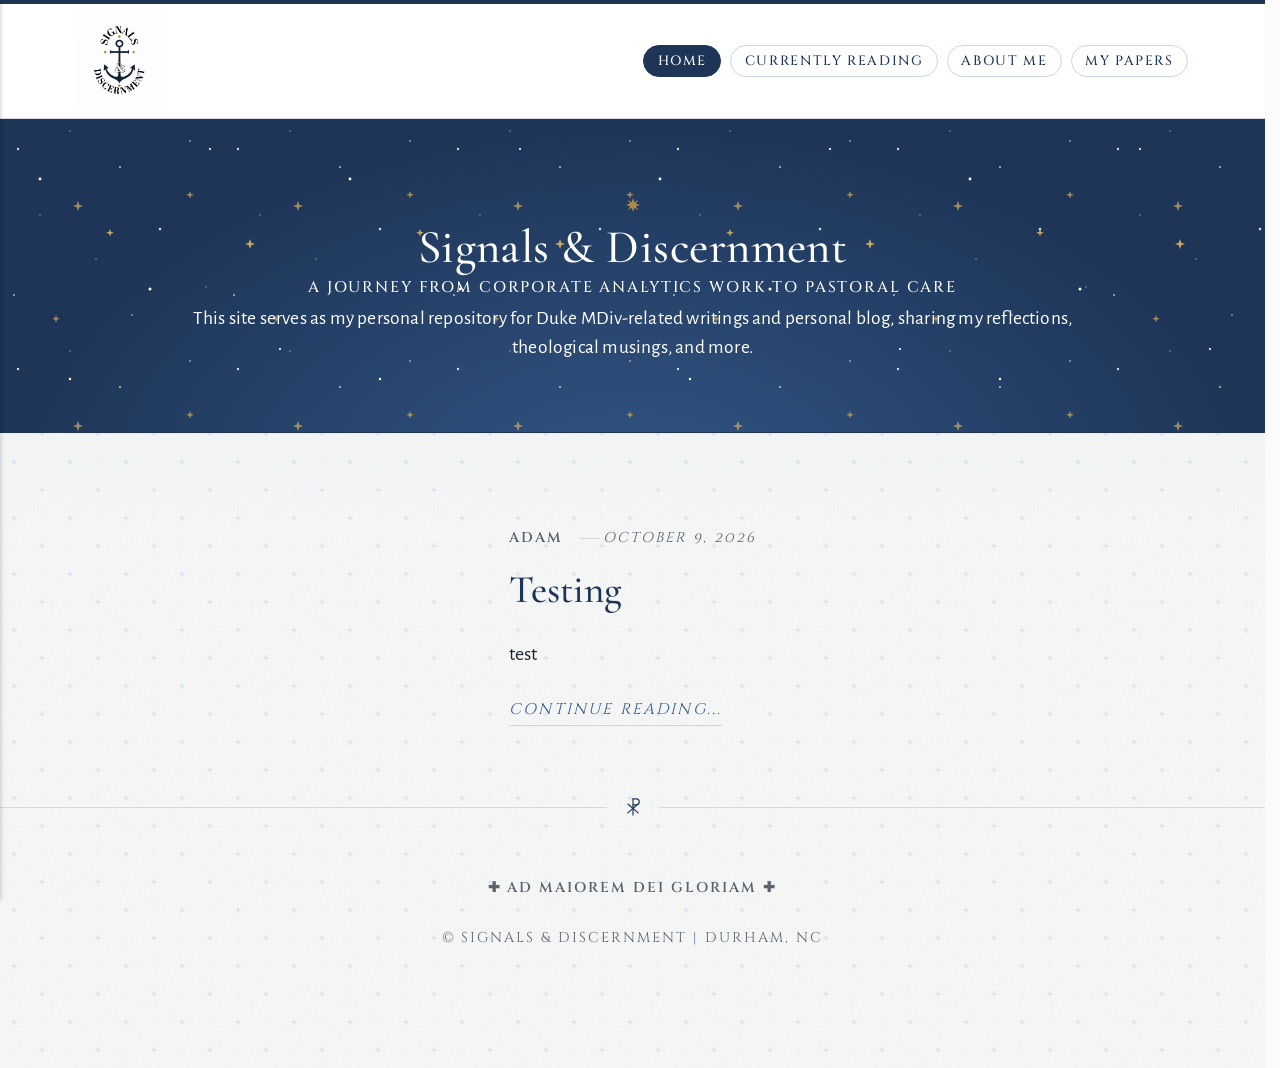
==== index.html @ c74ad2e0 "Updated from Publii" ====
<!DOCTYPE html><html lang="en-gb"><head><meta charset="utf-8"><meta http-equiv="X-UA-Compatible" content="IE=edge"><meta name="viewport" content="width=device-width,initial-scale=1"><title>Signals &amp; Discernment</title><meta name="generator" content="Publii Open-Source CMS for Static Site"><link rel="canonical" href="https://signalsanddiscernment.github.io/site/"><link rel="alternate" type="application/atom+xml" href="https://signalsanddiscernment.github.io/site/feed.xml" title="Signals &amp; Discernment - RSS"><link rel="alternate" type="application/json" href="https://signalsanddiscernment.github.io/site/feed.json" title="Signals &amp; Discernment - JSON"><meta property="og:title" content="Signals &amp; Discernment"><meta property="og:image" content="https://signalsanddiscernment.github.io/site/media/website/Untitled-October-11-2026-at-12.21.15.png"><meta property="og:image:width" content="1254"><meta property="og:image:height" content="1254"><meta property="og:site_name" content="Signals &amp; Discernment"><meta property="og:description" content=""><meta property="og:url" content="https://signalsanddiscernment.github.io/site/"><meta property="og:type" content="website"><link rel="stylesheet" href="https://signalsanddiscernment.github.io/site/assets/css/style.css?v&#x3D;7bb627b42807cf38ad32930662386c1f"><script type="application/ld+json">{"@context":"http://schema.org","@type":"Organization","name":"Signals & Discernment","logo":"https://signalsanddiscernment.github.io/site/media/website/Untitled-October-11-2026-at-12.21.15.png","url":"https://signalsanddiscernment.github.io/site/","sameAs":["https://www.linkedin.com/in/adbowers/"]}</script><noscript><style>img[loading] {
                    opacity: 1;
                }</style></noscript><link rel="preconnect" href="https://fonts.googleapis.com"><link rel="preconnect" href="https://fonts.gstatic.com" crossorigin><link href="https://fonts.googleapis.com/css2?family=Cinzel:wght@400;500&family=Cormorant+Garamond:wght@500;600&family=EB+Garamond:ital,wght@0,400;1,400&family=Alegreya+Sans:ital,wght@0,400;0,500;0,700;1,400&display=block" rel="stylesheet"></head><body class="home-template"><header class="top js-header"><a class="logo" href="https://signalsanddiscernment.github.io/site/"><img src="https://signalsanddiscernment.github.io/site/media/website/Untitled-October-11-2026-at-12.21.15.png" alt="Signals &amp; Discernment" width="1254" height="1254"></a><nav class="navbar js-navbar" aria-label="Main"><button class="navbar__toggle js-toggle" aria-label="Menu" aria-haspopup="true" aria-expanded="false"><span class="navbar__toggle-box"><span class="navbar__toggle-inner">Menu</span></span></button><ul class="navbar__menu"><li class="active"><a href="https://signalsanddiscernment.github.io/site/" target="_self">Home</a></li><li><a href="https://signalsanddiscernment.github.io/site/my-current-semester-reading-list/" target="_self">Currently Reading</a></li><li><a href="https://signalsanddiscernment.github.io/site/about-me/" target="_self">About Me</a></li><li><a href="https://signalsanddiscernment.github.io/site/my-writings/" target="_self">My Papers</a></li></ul></nav></header><main><div class="hero hero--noimage"><header class="hero__content"><div class="wrapper"><h1>Signals &amp; Discernment</h1><h3><span style="color: rgb(52, 73, 94);">A journey from corporate analytics work to pastoral care</span></h3><p>This site serves as my personal repository for Duke MDiv-related writings and personal blog, sharing my reflections, theological musings, and more.</p><p> </p></div></header></div><div class="wrapper feed"><article class="feed__item feed__item--centered"><div class="feed__content"><header><div class="feed__meta"><a href="https://signalsanddiscernment.github.io/site/authors/adam/" class="feed__author">Adam</a> <time datetime="2026-10-09T11:41" class="feed__date">October 9, 2026</time></div><h2 class="feed__title"><a href="https://signalsanddiscernment.github.io/site/testing/">Testing</a></h2></header><p>test</p><a href="https://signalsanddiscernment.github.io/site/testing/" class="readmore feed__readmore">Continue reading...</a></div></article></div></main><footer class="footer"><div class="wrapper"><div class="footer__copyright"><p><strong>✚ Ad maiorem Dei gloriam ✚</strong></p><p>© Signals &amp; Discernment | Durham, NC</p></div><div class="footer__social"><a href="https://www.linkedin.com/in/adbowers/" aria-label="LinkedIn"><svg><use xlink:href="https://signalsanddiscernment.github.io/site/assets/svg/svg-map.svg#linkedin"/></svg></a></div><button id="backToTop" class="footer__bttop" aria-label="Back to top" title="Back to top"><svg width="20" height="20"><use xlink:href="https://signalsanddiscernment.github.io/site/assets/svg/svg-map.svg#toparrow"/></svg></button></div></footer><script defer="defer" src="https://signalsanddiscernment.github.io/site/assets/js/scripts.min.js?v&#x3D;548663b90e1600fd2c2dd54433d04b71"></script><script>window.publiiThemeMenuConfig={mobileMenuMode:'sidebar',animationSpeed:300,submenuWidth: 'auto',doubleClickTime:500,mobileMenuExpandableSubmenus:true,relatedContainerForOverlayMenuSelector:'.top'};</script><script>var images = document.querySelectorAll('img[loading]');
        for (var i = 0; i < images.length; i++) {
            if (images[i].complete) {
                images[i].classList.add('is-loaded');
            } else {
                images[i].addEventListener('load', function () {
                    this.classList.add('is-loaded');
                }, false);
            }
        }</script></body></html>
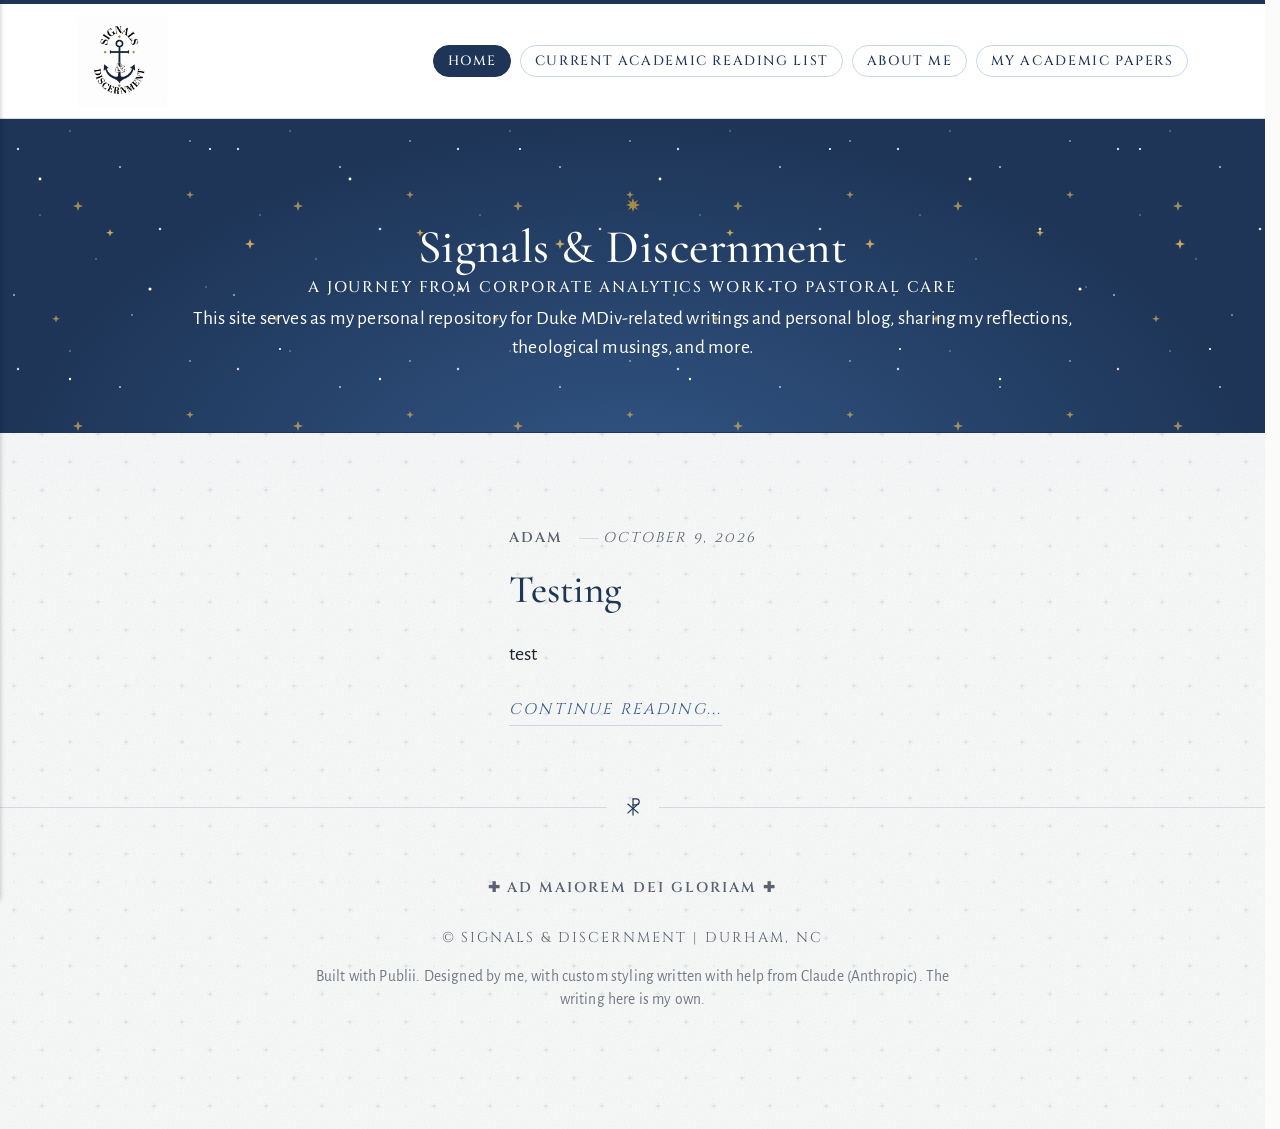
==== commit bcdf0481: "Updated from Publii" ====
--- a/index.html
+++ b/index.html
@@ -1,6 +1,6 @@
-<!DOCTYPE html><html lang="en-gb"><head><meta charset="utf-8"><meta http-equiv="X-UA-Compatible" content="IE=edge"><meta name="viewport" content="width=device-width,initial-scale=1"><title>Signals &amp; Discernment</title><meta name="generator" content="Publii Open-Source CMS for Static Site"><link rel="canonical" href="https://signalsanddiscernment.github.io/site/"><link rel="alternate" type="application/atom+xml" href="https://signalsanddiscernment.github.io/site/feed.xml" title="Signals &amp; Discernment - RSS"><link rel="alternate" type="application/json" href="https://signalsanddiscernment.github.io/site/feed.json" title="Signals &amp; Discernment - JSON"><meta property="og:title" content="Signals &amp; Discernment"><meta property="og:image" content="https://signalsanddiscernment.github.io/site/media/website/Untitled-October-11-2026-at-12.21.15.png"><meta property="og:image:width" content="1254"><meta property="og:image:height" content="1254"><meta property="og:site_name" content="Signals &amp; Discernment"><meta property="og:description" content=""><meta property="og:url" content="https://signalsanddiscernment.github.io/site/"><meta property="og:type" content="website"><link rel="stylesheet" href="https://signalsanddiscernment.github.io/site/assets/css/style.css?v&#x3D;7bb627b42807cf38ad32930662386c1f"><script type="application/ld+json">{"@context":"http://schema.org","@type":"Organization","name":"Signals & Discernment","logo":"https://signalsanddiscernment.github.io/site/media/website/Untitled-October-11-2026-at-12.21.15.png","url":"https://signalsanddiscernment.github.io/site/","sameAs":["https://www.linkedin.com/in/adbowers/"]}</script><noscript><style>img[loading] {
+<!DOCTYPE html><html lang="en-gb"><head><meta charset="utf-8"><meta http-equiv="X-UA-Compatible" content="IE=edge"><meta name="viewport" content="width=device-width,initial-scale=1"><title>Signals &amp; Discernment</title><meta name="generator" content="Publii Open-Source CMS for Static Site"><link rel="canonical" href="https://signalsanddiscernment.github.io/site/"><link rel="alternate" type="application/atom+xml" href="https://signalsanddiscernment.github.io/site/feed.xml" title="Signals &amp; Discernment - RSS"><link rel="alternate" type="application/json" href="https://signalsanddiscernment.github.io/site/feed.json" title="Signals &amp; Discernment - JSON"><meta property="og:title" content="Signals &amp; Discernment"><meta property="og:image" content="https://signalsanddiscernment.github.io/site/media/website/Untitled-October-11-2026-at-12.21.15.png"><meta property="og:image:width" content="1254"><meta property="og:image:height" content="1254"><meta property="og:site_name" content="Signals &amp; Discernment"><meta property="og:description" content=""><meta property="og:url" content="https://signalsanddiscernment.github.io/site/"><meta property="og:type" content="website"><link rel="stylesheet" href="https://signalsanddiscernment.github.io/site/assets/css/style.css?v&#x3D;f12a6a197fb78abfbe670954dcc46ff3"><script type="application/ld+json">{"@context":"http://schema.org","@type":"Organization","name":"Signals & Discernment","logo":"https://signalsanddiscernment.github.io/site/media/website/Untitled-October-11-2026-at-12.21.15.png","url":"https://signalsanddiscernment.github.io/site/","sameAs":["https://www.linkedin.com/in/adbowers/"]}</script><noscript><style>img[loading] {
                     opacity: 1;
-                }</style></noscript><link rel="preconnect" href="https://fonts.googleapis.com"><link rel="preconnect" href="https://fonts.gstatic.com" crossorigin><link href="https://fonts.googleapis.com/css2?family=Cinzel:wght@400;500&family=Cormorant+Garamond:wght@500;600&family=EB+Garamond:ital,wght@0,400;1,400&family=Alegreya+Sans:ital,wght@0,400;0,500;0,700;1,400&display=block" rel="stylesheet"></head><body class="home-template"><header class="top js-header"><a class="logo" href="https://signalsanddiscernment.github.io/site/"><img src="https://signalsanddiscernment.github.io/site/media/website/Untitled-October-11-2026-at-12.21.15.png" alt="Signals &amp; Discernment" width="1254" height="1254"></a><nav class="navbar js-navbar" aria-label="Main"><button class="navbar__toggle js-toggle" aria-label="Menu" aria-haspopup="true" aria-expanded="false"><span class="navbar__toggle-box"><span class="navbar__toggle-inner">Menu</span></span></button><ul class="navbar__menu"><li class="active"><a href="https://signalsanddiscernment.github.io/site/" target="_self">Home</a></li><li><a href="https://signalsanddiscernment.github.io/site/my-current-semester-reading-list/" target="_self">Currently Reading</a></li><li><a href="https://signalsanddiscernment.github.io/site/about-me/" target="_self">About Me</a></li><li><a href="https://signalsanddiscernment.github.io/site/my-writings/" target="_self">My Papers</a></li></ul></nav></header><main><div class="hero hero--noimage"><header class="hero__content"><div class="wrapper"><h1>Signals &amp; Discernment</h1><h3><span style="color: rgb(52, 73, 94);">A journey from corporate analytics work to pastoral care</span></h3><p>This site serves as my personal repository for Duke MDiv-related writings and personal blog, sharing my reflections, theological musings, and more.</p><p> </p></div></header></div><div class="wrapper feed"><article class="feed__item feed__item--centered"><div class="feed__content"><header><div class="feed__meta"><a href="https://signalsanddiscernment.github.io/site/authors/adam/" class="feed__author">Adam</a> <time datetime="2026-10-09T11:41" class="feed__date">October 9, 2026</time></div><h2 class="feed__title"><a href="https://signalsanddiscernment.github.io/site/testing/">Testing</a></h2></header><p>test</p><a href="https://signalsanddiscernment.github.io/site/testing/" class="readmore feed__readmore">Continue reading...</a></div></article></div></main><footer class="footer"><div class="wrapper"><div class="footer__copyright"><p><strong>✚ Ad maiorem Dei gloriam ✚</strong></p><p>© Signals &amp; Discernment | Durham, NC</p></div><div class="footer__social"><a href="https://www.linkedin.com/in/adbowers/" aria-label="LinkedIn"><svg><use xlink:href="https://signalsanddiscernment.github.io/site/assets/svg/svg-map.svg#linkedin"/></svg></a></div><button id="backToTop" class="footer__bttop" aria-label="Back to top" title="Back to top"><svg width="20" height="20"><use xlink:href="https://signalsanddiscernment.github.io/site/assets/svg/svg-map.svg#toparrow"/></svg></button></div></footer><script defer="defer" src="https://signalsanddiscernment.github.io/site/assets/js/scripts.min.js?v&#x3D;548663b90e1600fd2c2dd54433d04b71"></script><script>window.publiiThemeMenuConfig={mobileMenuMode:'sidebar',animationSpeed:300,submenuWidth: 'auto',doubleClickTime:500,mobileMenuExpandableSubmenus:true,relatedContainerForOverlayMenuSelector:'.top'};</script><script>var images = document.querySelectorAll('img[loading]');
+                }</style></noscript><link rel="preconnect" href="https://fonts.googleapis.com"><link rel="preconnect" href="https://fonts.gstatic.com" crossorigin><link href="https://fonts.googleapis.com/css2?family=Cinzel:wght@400;500&family=Cormorant+Garamond:wght@500;600&family=EB+Garamond:ital,wght@0,400;1,400&family=Alegreya+Sans:ital,wght@0,400;0,500;0,700;1,400&display=block" rel="stylesheet"></head><body class="home-template"><header class="top js-header"><a class="logo" href="https://signalsanddiscernment.github.io/site/"><img src="https://signalsanddiscernment.github.io/site/media/website/Untitled-October-11-2026-at-12.21.15.png" alt="Signals &amp; Discernment" width="1254" height="1254"></a><nav class="navbar js-navbar" aria-label="Main"><button class="navbar__toggle js-toggle" aria-label="Menu" aria-haspopup="true" aria-expanded="false"><span class="navbar__toggle-box"><span class="navbar__toggle-inner">Menu</span></span></button><ul class="navbar__menu"><li class="active"><a href="https://signalsanddiscernment.github.io/site/" target="_self">Home</a></li><li><a href="https://signalsanddiscernment.github.io/site/my-current-semester-reading-list/" target="_self">Current Academic Reading List</a></li><li><a href="https://signalsanddiscernment.github.io/site/about-me/" target="_self">About Me</a></li><li><a href="https://signalsanddiscernment.github.io/site/my-writings/" target="_self">My Academic Papers</a></li></ul></nav></header><main><div class="hero hero--noimage"><header class="hero__content"><div class="wrapper"><h1>Signals &amp; Discernment</h1><h3><span style="color: rgb(52, 73, 94);">A journey from corporate analytics work to pastoral care</span></h3><p>This site serves as my personal repository for Duke MDiv-related writings and personal blog, sharing my reflections, theological musings, and more.</p><p> </p></div></header></div><div class="wrapper feed"><article class="feed__item feed__item--centered"><div class="feed__content"><header><div class="feed__meta"><a href="https://signalsanddiscernment.github.io/site/authors/adam/" class="feed__author">Adam</a> <time datetime="2026-10-09T11:41" class="feed__date">October 9, 2026</time></div><h2 class="feed__title"><a href="https://signalsanddiscernment.github.io/site/testing/">Testing</a></h2></header><p>test</p><a href="https://signalsanddiscernment.github.io/site/testing/" class="readmore feed__readmore">Continue reading...</a></div></article></div></main><footer class="footer"><div class="wrapper"><div class="footer__copyright"><p><strong>✚ Ad maiorem Dei gloriam ✚</strong></p><p>© Signals &amp; Discernment | Durham, NC</p><p>Built with Publii. Designed by me, with custom styling written with help from Claude (Anthropic). The writing here is my own.</p></div><div class="footer__social"><a href="https://www.linkedin.com/in/adbowers/" aria-label="LinkedIn"><svg><use xlink:href="https://signalsanddiscernment.github.io/site/assets/svg/svg-map.svg#linkedin"/></svg></a></div><button id="backToTop" class="footer__bttop" aria-label="Back to top" title="Back to top"><svg width="20" height="20"><use xlink:href="https://signalsanddiscernment.github.io/site/assets/svg/svg-map.svg#toparrow"/></svg></button></div></footer><script defer="defer" src="https://signalsanddiscernment.github.io/site/assets/js/scripts.min.js?v&#x3D;548663b90e1600fd2c2dd54433d04b71"></script><script>window.publiiThemeMenuConfig={mobileMenuMode:'sidebar',animationSpeed:300,submenuWidth: 'auto',doubleClickTime:500,mobileMenuExpandableSubmenus:true,relatedContainerForOverlayMenuSelector:'.top'};</script><script>var images = document.querySelectorAll('img[loading]');
         for (var i = 0; i < images.length; i++) {
             if (images[i].complete) {
                 images[i].classList.add('is-loaded');
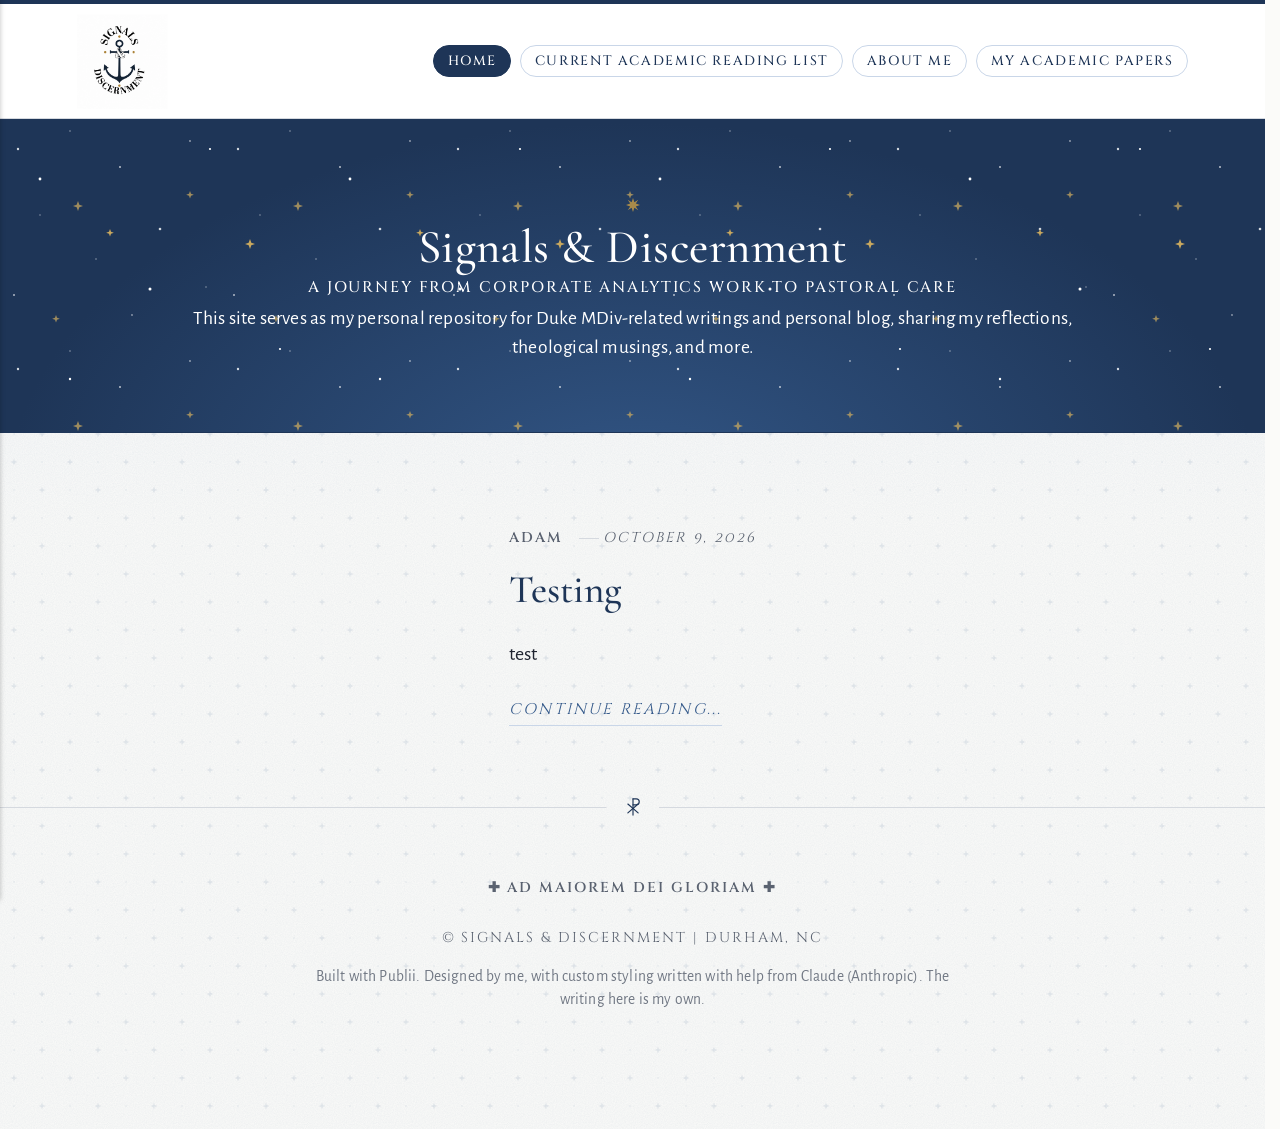
==== commit 6fd0e7a0: "Updated from Publii" ====
--- a/index.html
+++ b/index.html
@@ -1,6 +1,6 @@
-<!DOCTYPE html><html lang="en-gb"><head><meta charset="utf-8"><meta http-equiv="X-UA-Compatible" content="IE=edge"><meta name="viewport" content="width=device-width,initial-scale=1"><title>Signals &amp; Discernment</title><meta name="generator" content="Publii Open-Source CMS for Static Site"><link rel="canonical" href="https://signalsanddiscernment.github.io/site/"><link rel="alternate" type="application/atom+xml" href="https://signalsanddiscernment.github.io/site/feed.xml" title="Signals &amp; Discernment - RSS"><link rel="alternate" type="application/json" href="https://signalsanddiscernment.github.io/site/feed.json" title="Signals &amp; Discernment - JSON"><meta property="og:title" content="Signals &amp; Discernment"><meta property="og:image" content="https://signalsanddiscernment.github.io/site/media/website/Untitled-October-11-2026-at-12.21.15.png"><meta property="og:image:width" content="1254"><meta property="og:image:height" content="1254"><meta property="og:site_name" content="Signals &amp; Discernment"><meta property="og:description" content=""><meta property="og:url" content="https://signalsanddiscernment.github.io/site/"><meta property="og:type" content="website"><link rel="stylesheet" href="https://signalsanddiscernment.github.io/site/assets/css/style.css?v&#x3D;f12a6a197fb78abfbe670954dcc46ff3"><script type="application/ld+json">{"@context":"http://schema.org","@type":"Organization","name":"Signals & Discernment","logo":"https://signalsanddiscernment.github.io/site/media/website/Untitled-October-11-2026-at-12.21.15.png","url":"https://signalsanddiscernment.github.io/site/","sameAs":["https://www.linkedin.com/in/adbowers/"]}</script><noscript><style>img[loading] {
+<!DOCTYPE html><html lang="en-gb"><head><meta charset="utf-8"><meta http-equiv="X-UA-Compatible" content="IE=edge"><meta name="viewport" content="width=device-width,initial-scale=1"><title>Signals &amp; Discernment</title><meta name="generator" content="Publii Open-Source CMS for Static Site"><link rel="canonical" href="https://signalsanddiscernment.github.io/site/"><link rel="alternate" type="application/atom+xml" href="https://signalsanddiscernment.github.io/site/feed.xml" title="Signals &amp; Discernment - RSS"><link rel="alternate" type="application/json" href="https://signalsanddiscernment.github.io/site/feed.json" title="Signals &amp; Discernment - JSON"><meta property="og:title" content="Signals &amp; Discernment"><meta property="og:image" content="https://signalsanddiscernment.github.io/site/media/website/Untitled-October-11-2026-at-12.21.15-1.png"><meta property="og:image:width" content="1254"><meta property="og:image:height" content="1254"><meta property="og:site_name" content="Signals &amp; Discernment"><meta property="og:description" content=""><meta property="og:url" content="https://signalsanddiscernment.github.io/site/"><meta property="og:type" content="website"><link rel="stylesheet" href="https://signalsanddiscernment.github.io/site/assets/css/style.css?v&#x3D;f12a6a197fb78abfbe670954dcc46ff3"><script type="application/ld+json">{"@context":"http://schema.org","@type":"Organization","name":"Signals & Discernment","logo":"https://signalsanddiscernment.github.io/site/media/website/Untitled-October-11-2026-at-12.21.15-1.png","url":"https://signalsanddiscernment.github.io/site/","sameAs":["https://www.linkedin.com/in/adbowers/"]}</script><noscript><style>img[loading] {
                     opacity: 1;
-                }</style></noscript><link rel="preconnect" href="https://fonts.googleapis.com"><link rel="preconnect" href="https://fonts.gstatic.com" crossorigin><link href="https://fonts.googleapis.com/css2?family=Cinzel:wght@400;500&family=Cormorant+Garamond:wght@500;600&family=EB+Garamond:ital,wght@0,400;1,400&family=Alegreya+Sans:ital,wght@0,400;0,500;0,700;1,400&display=block" rel="stylesheet"></head><body class="home-template"><header class="top js-header"><a class="logo" href="https://signalsanddiscernment.github.io/site/"><img src="https://signalsanddiscernment.github.io/site/media/website/Untitled-October-11-2026-at-12.21.15.png" alt="Signals &amp; Discernment" width="1254" height="1254"></a><nav class="navbar js-navbar" aria-label="Main"><button class="navbar__toggle js-toggle" aria-label="Menu" aria-haspopup="true" aria-expanded="false"><span class="navbar__toggle-box"><span class="navbar__toggle-inner">Menu</span></span></button><ul class="navbar__menu"><li class="active"><a href="https://signalsanddiscernment.github.io/site/" target="_self">Home</a></li><li><a href="https://signalsanddiscernment.github.io/site/my-current-semester-reading-list/" target="_self">Current Academic Reading List</a></li><li><a href="https://signalsanddiscernment.github.io/site/about-me/" target="_self">About Me</a></li><li><a href="https://signalsanddiscernment.github.io/site/my-writings/" target="_self">My Academic Papers</a></li></ul></nav></header><main><div class="hero hero--noimage"><header class="hero__content"><div class="wrapper"><h1>Signals &amp; Discernment</h1><h3><span style="color: rgb(52, 73, 94);">A journey from corporate analytics work to pastoral care</span></h3><p>This site serves as my personal repository for Duke MDiv-related writings and personal blog, sharing my reflections, theological musings, and more.</p><p> </p></div></header></div><div class="wrapper feed"><article class="feed__item feed__item--centered"><div class="feed__content"><header><div class="feed__meta"><a href="https://signalsanddiscernment.github.io/site/authors/adam/" class="feed__author">Adam</a> <time datetime="2026-10-09T11:41" class="feed__date">October 9, 2026</time></div><h2 class="feed__title"><a href="https://signalsanddiscernment.github.io/site/testing/">Testing</a></h2></header><p>test</p><a href="https://signalsanddiscernment.github.io/site/testing/" class="readmore feed__readmore">Continue reading...</a></div></article></div></main><footer class="footer"><div class="wrapper"><div class="footer__copyright"><p><strong>✚ Ad maiorem Dei gloriam ✚</strong></p><p>© Signals &amp; Discernment | Durham, NC</p><p>Built with Publii. Designed by me, with custom styling written with help from Claude (Anthropic). The writing here is my own.</p></div><div class="footer__social"><a href="https://www.linkedin.com/in/adbowers/" aria-label="LinkedIn"><svg><use xlink:href="https://signalsanddiscernment.github.io/site/assets/svg/svg-map.svg#linkedin"/></svg></a></div><button id="backToTop" class="footer__bttop" aria-label="Back to top" title="Back to top"><svg width="20" height="20"><use xlink:href="https://signalsanddiscernment.github.io/site/assets/svg/svg-map.svg#toparrow"/></svg></button></div></footer><script defer="defer" src="https://signalsanddiscernment.github.io/site/assets/js/scripts.min.js?v&#x3D;548663b90e1600fd2c2dd54433d04b71"></script><script>window.publiiThemeMenuConfig={mobileMenuMode:'sidebar',animationSpeed:300,submenuWidth: 'auto',doubleClickTime:500,mobileMenuExpandableSubmenus:true,relatedContainerForOverlayMenuSelector:'.top'};</script><script>var images = document.querySelectorAll('img[loading]');
+                }</style></noscript><link rel="preconnect" href="https://fonts.googleapis.com"><link rel="preconnect" href="https://fonts.gstatic.com" crossorigin><link href="https://fonts.googleapis.com/css2?family=Cinzel:wght@400;500&family=Cormorant+Garamond:wght@500;600&family=EB+Garamond:ital,wght@0,400;1,400&family=Alegreya+Sans:ital,wght@0,400;0,500;0,700;1,400&display=block" rel="stylesheet"></head><body class="home-template"><header class="top js-header"><a class="logo" href="https://signalsanddiscernment.github.io/site/"><img src="https://signalsanddiscernment.github.io/site/media/website/Untitled-October-11-2026-at-12.21.15-1.png" alt="Signals &amp; Discernment" width="1254" height="1254"></a><nav class="navbar js-navbar" aria-label="Main"><button class="navbar__toggle js-toggle" aria-label="Menu" aria-haspopup="true" aria-expanded="false"><span class="navbar__toggle-box"><span class="navbar__toggle-inner">Menu</span></span></button><ul class="navbar__menu"><li class="active"><a href="https://signalsanddiscernment.github.io/site/" target="_self">Home</a></li><li><a href="https://signalsanddiscernment.github.io/site/my-current-semester-reading-list/" target="_self">Current Academic Reading List</a></li><li><a href="https://signalsanddiscernment.github.io/site/about-me/" target="_self">About Me</a></li><li><a href="https://signalsanddiscernment.github.io/site/my-writings/" target="_self">My Academic Papers</a></li></ul></nav></header><main><div class="hero hero--noimage"><header class="hero__content"><div class="wrapper"><h1>Signals &amp; Discernment</h1><h3><span style="color: rgb(52, 73, 94);">A journey from corporate analytics work to pastoral care</span></h3><p>This site serves as my personal repository for Duke MDiv-related writings and personal blog, sharing my reflections, theological musings, and more.</p><p> </p></div></header></div><div class="wrapper feed"><article class="feed__item feed__item--centered"><div class="feed__content"><header><div class="feed__meta"><a href="https://signalsanddiscernment.github.io/site/authors/adam/" class="feed__author">Adam</a> <time datetime="2026-10-09T11:41" class="feed__date">October 9, 2026</time></div><h2 class="feed__title"><a href="https://signalsanddiscernment.github.io/site/testing/">Testing</a></h2></header><p>test</p><a href="https://signalsanddiscernment.github.io/site/testing/" class="readmore feed__readmore">Continue reading...</a></div></article></div></main><footer class="footer"><div class="wrapper"><div class="footer__copyright"><p><strong>✚ Ad maiorem Dei gloriam ✚</strong></p><p>© Signals &amp; Discernment | Durham, NC</p><p>Built with Publii. Designed by me, with custom styling written with help from Claude (Anthropic). The writing here is my own.</p></div><div class="footer__social"><a href="https://www.linkedin.com/in/adbowers/" aria-label="LinkedIn"><svg><use xlink:href="https://signalsanddiscernment.github.io/site/assets/svg/svg-map.svg#linkedin"/></svg></a></div><button id="backToTop" class="footer__bttop" aria-label="Back to top" title="Back to top"><svg width="20" height="20"><use xlink:href="https://signalsanddiscernment.github.io/site/assets/svg/svg-map.svg#toparrow"/></svg></button></div></footer><script defer="defer" src="https://signalsanddiscernment.github.io/site/assets/js/scripts.min.js?v&#x3D;548663b90e1600fd2c2dd54433d04b71"></script><script>window.publiiThemeMenuConfig={mobileMenuMode:'sidebar',animationSpeed:300,submenuWidth: 'auto',doubleClickTime:500,mobileMenuExpandableSubmenus:true,relatedContainerForOverlayMenuSelector:'.top'};</script><script>var images = document.querySelectorAll('img[loading]');
         for (var i = 0; i < images.length; i++) {
             if (images[i].complete) {
                 images[i].classList.add('is-loaded');
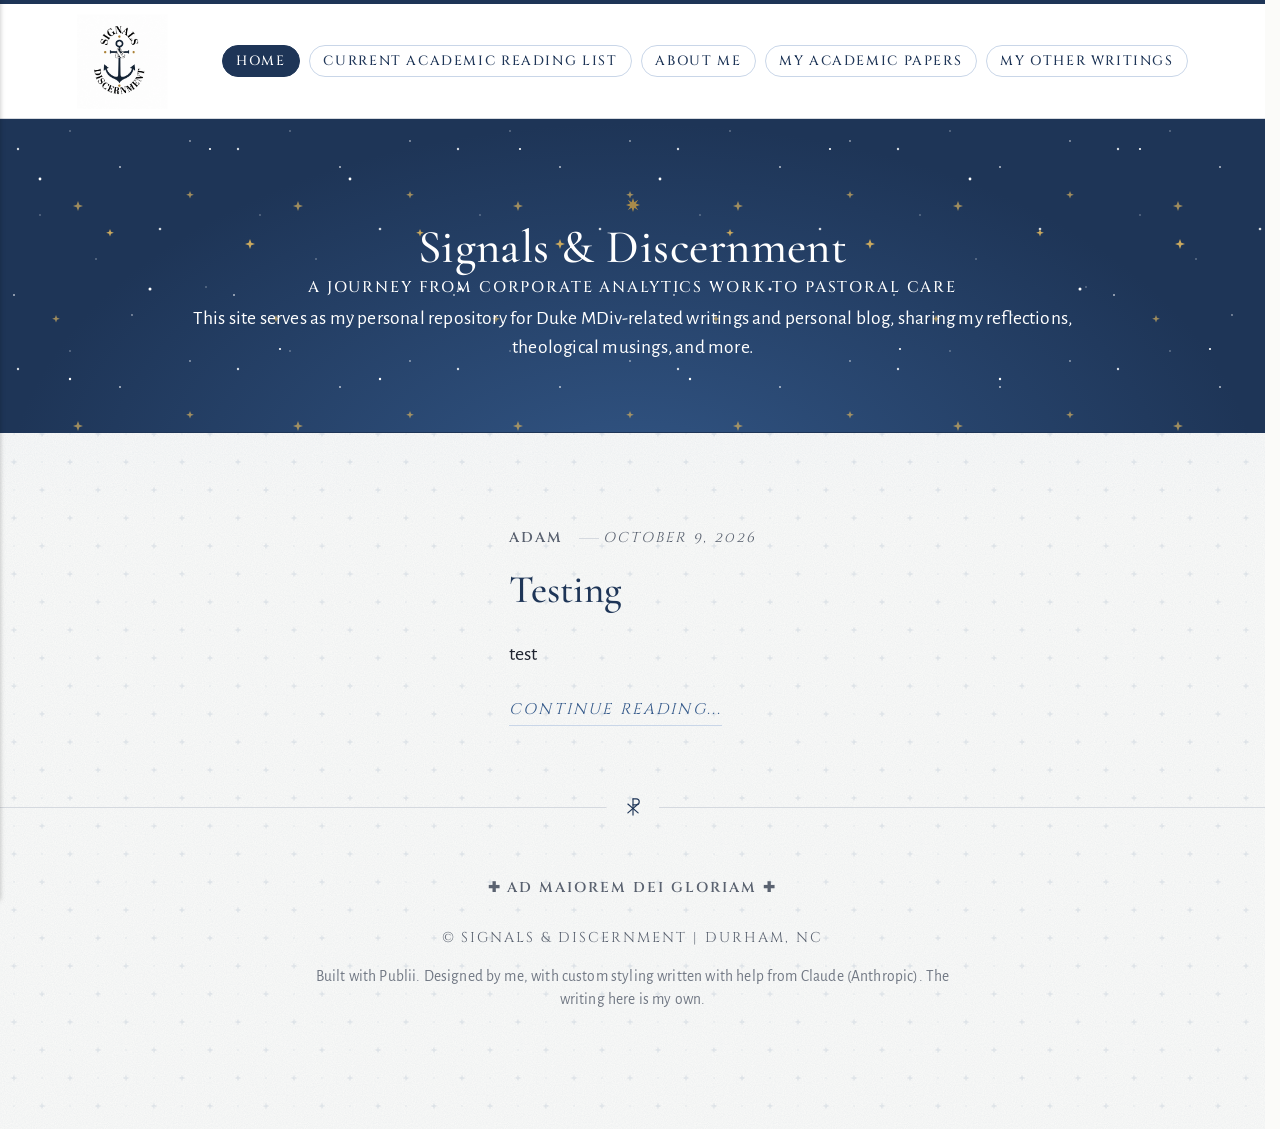
==== commit a785b7b1: "Updated from Publii" ====
--- a/index.html
+++ b/index.html
@@ -1,6 +1,6 @@
 <!DOCTYPE html><html lang="en-gb"><head><meta charset="utf-8"><meta http-equiv="X-UA-Compatible" content="IE=edge"><meta name="viewport" content="width=device-width,initial-scale=1"><title>Signals &amp; Discernment</title><meta name="generator" content="Publii Open-Source CMS for Static Site"><link rel="canonical" href="https://signalsanddiscernment.github.io/site/"><link rel="alternate" type="application/atom+xml" href="https://signalsanddiscernment.github.io/site/feed.xml" title="Signals &amp; Discernment - RSS"><link rel="alternate" type="application/json" href="https://signalsanddiscernment.github.io/site/feed.json" title="Signals &amp; Discernment - JSON"><meta property="og:title" content="Signals &amp; Discernment"><meta property="og:image" content="https://signalsanddiscernment.github.io/site/media/website/Untitled-October-11-2026-at-12.21.15-1.png"><meta property="og:image:width" content="1254"><meta property="og:image:height" content="1254"><meta property="og:site_name" content="Signals &amp; Discernment"><meta property="og:description" content=""><meta property="og:url" content="https://signalsanddiscernment.github.io/site/"><meta property="og:type" content="website"><link rel="stylesheet" href="https://signalsanddiscernment.github.io/site/assets/css/style.css?v&#x3D;f12a6a197fb78abfbe670954dcc46ff3"><script type="application/ld+json">{"@context":"http://schema.org","@type":"Organization","name":"Signals & Discernment","logo":"https://signalsanddiscernment.github.io/site/media/website/Untitled-October-11-2026-at-12.21.15-1.png","url":"https://signalsanddiscernment.github.io/site/","sameAs":["https://www.linkedin.com/in/adbowers/"]}</script><noscript><style>img[loading] {
                     opacity: 1;
-                }</style></noscript><link rel="preconnect" href="https://fonts.googleapis.com"><link rel="preconnect" href="https://fonts.gstatic.com" crossorigin><link href="https://fonts.googleapis.com/css2?family=Cinzel:wght@400;500&family=Cormorant+Garamond:wght@500;600&family=EB+Garamond:ital,wght@0,400;1,400&family=Alegreya+Sans:ital,wght@0,400;0,500;0,700;1,400&display=block" rel="stylesheet"></head><body class="home-template"><header class="top js-header"><a class="logo" href="https://signalsanddiscernment.github.io/site/"><img src="https://signalsanddiscernment.github.io/site/media/website/Untitled-October-11-2026-at-12.21.15-1.png" alt="Signals &amp; Discernment" width="1254" height="1254"></a><nav class="navbar js-navbar" aria-label="Main"><button class="navbar__toggle js-toggle" aria-label="Menu" aria-haspopup="true" aria-expanded="false"><span class="navbar__toggle-box"><span class="navbar__toggle-inner">Menu</span></span></button><ul class="navbar__menu"><li class="active"><a href="https://signalsanddiscernment.github.io/site/" target="_self">Home</a></li><li><a href="https://signalsanddiscernment.github.io/site/my-current-semester-reading-list/" target="_self">Current Academic Reading List</a></li><li><a href="https://signalsanddiscernment.github.io/site/about-me/" target="_self">About Me</a></li><li><a href="https://signalsanddiscernment.github.io/site/my-writings/" target="_self">My Academic Papers</a></li></ul></nav></header><main><div class="hero hero--noimage"><header class="hero__content"><div class="wrapper"><h1>Signals &amp; Discernment</h1><h3><span style="color: rgb(52, 73, 94);">A journey from corporate analytics work to pastoral care</span></h3><p>This site serves as my personal repository for Duke MDiv-related writings and personal blog, sharing my reflections, theological musings, and more.</p><p> </p></div></header></div><div class="wrapper feed"><article class="feed__item feed__item--centered"><div class="feed__content"><header><div class="feed__meta"><a href="https://signalsanddiscernment.github.io/site/authors/adam/" class="feed__author">Adam</a> <time datetime="2026-10-09T11:41" class="feed__date">October 9, 2026</time></div><h2 class="feed__title"><a href="https://signalsanddiscernment.github.io/site/testing/">Testing</a></h2></header><p>test</p><a href="https://signalsanddiscernment.github.io/site/testing/" class="readmore feed__readmore">Continue reading...</a></div></article></div></main><footer class="footer"><div class="wrapper"><div class="footer__copyright"><p><strong>✚ Ad maiorem Dei gloriam ✚</strong></p><p>© Signals &amp; Discernment | Durham, NC</p><p>Built with Publii. Designed by me, with custom styling written with help from Claude (Anthropic). The writing here is my own.</p></div><div class="footer__social"><a href="https://www.linkedin.com/in/adbowers/" aria-label="LinkedIn"><svg><use xlink:href="https://signalsanddiscernment.github.io/site/assets/svg/svg-map.svg#linkedin"/></svg></a></div><button id="backToTop" class="footer__bttop" aria-label="Back to top" title="Back to top"><svg width="20" height="20"><use xlink:href="https://signalsanddiscernment.github.io/site/assets/svg/svg-map.svg#toparrow"/></svg></button></div></footer><script defer="defer" src="https://signalsanddiscernment.github.io/site/assets/js/scripts.min.js?v&#x3D;548663b90e1600fd2c2dd54433d04b71"></script><script>window.publiiThemeMenuConfig={mobileMenuMode:'sidebar',animationSpeed:300,submenuWidth: 'auto',doubleClickTime:500,mobileMenuExpandableSubmenus:true,relatedContainerForOverlayMenuSelector:'.top'};</script><script>var images = document.querySelectorAll('img[loading]');
+                }</style></noscript><link rel="preconnect" href="https://fonts.googleapis.com"><link rel="preconnect" href="https://fonts.gstatic.com" crossorigin><link href="https://fonts.googleapis.com/css2?family=Cinzel:wght@400;500&family=Cormorant+Garamond:wght@500;600&family=EB+Garamond:ital,wght@0,400;1,400&family=Alegreya+Sans:ital,wght@0,400;0,500;0,700;1,400&display=block" rel="stylesheet"></head><body class="home-template"><header class="top js-header"><a class="logo" href="https://signalsanddiscernment.github.io/site/"><img src="https://signalsanddiscernment.github.io/site/media/website/Untitled-October-11-2026-at-12.21.15-1.png" alt="Signals &amp; Discernment" width="1254" height="1254"></a><nav class="navbar js-navbar" aria-label="Main"><button class="navbar__toggle js-toggle" aria-label="Menu" aria-haspopup="true" aria-expanded="false"><span class="navbar__toggle-box"><span class="navbar__toggle-inner">Menu</span></span></button><ul class="navbar__menu"><li class="active"><a href="https://signalsanddiscernment.github.io/site/" target="_self">Home</a></li><li><a href="https://signalsanddiscernment.github.io/site/my-current-semester-reading-list/" target="_self">Current Academic Reading List</a></li><li><a href="https://signalsanddiscernment.github.io/site/about-me/" target="_self">About Me</a></li><li><a href="https://signalsanddiscernment.github.io/site/my-writings/" target="_self">My Academic Papers</a></li><li><a href="https://signalsanddiscernment.github.io/site/my-other-writings/" target="_self">My Other Writings</a></li></ul></nav></header><main><div class="hero hero--noimage"><header class="hero__content"><div class="wrapper"><h1>Signals &amp; Discernment</h1><h3><span style="color: rgb(52, 73, 94);">A journey from corporate analytics work to pastoral care</span></h3><p>This site serves as my personal repository for Duke MDiv-related writings and personal blog, sharing my reflections, theological musings, and more.</p><p> </p></div></header></div><div class="wrapper feed"><article class="feed__item feed__item--centered"><div class="feed__content"><header><div class="feed__meta"><a href="https://signalsanddiscernment.github.io/site/authors/adam/" class="feed__author">Adam</a> <time datetime="2026-10-09T11:41" class="feed__date">October 9, 2026</time></div><h2 class="feed__title"><a href="https://signalsanddiscernment.github.io/site/testing/">Testing</a></h2></header><p>test</p><a href="https://signalsanddiscernment.github.io/site/testing/" class="readmore feed__readmore">Continue reading...</a></div></article></div></main><footer class="footer"><div class="wrapper"><div class="footer__copyright"><p><strong>✚ Ad maiorem Dei gloriam ✚</strong></p><p>© Signals &amp; Discernment | Durham, NC</p><p>Built with Publii. Designed by me, with custom styling written with help from Claude (Anthropic). The writing here is my own.</p></div><div class="footer__social"><a href="https://www.linkedin.com/in/adbowers/" aria-label="LinkedIn"><svg><use xlink:href="https://signalsanddiscernment.github.io/site/assets/svg/svg-map.svg#linkedin"/></svg></a></div><button id="backToTop" class="footer__bttop" aria-label="Back to top" title="Back to top"><svg width="20" height="20"><use xlink:href="https://signalsanddiscernment.github.io/site/assets/svg/svg-map.svg#toparrow"/></svg></button></div></footer><script defer="defer" src="https://signalsanddiscernment.github.io/site/assets/js/scripts.min.js?v&#x3D;548663b90e1600fd2c2dd54433d04b71"></script><script>window.publiiThemeMenuConfig={mobileMenuMode:'sidebar',animationSpeed:300,submenuWidth: 'auto',doubleClickTime:500,mobileMenuExpandableSubmenus:true,relatedContainerForOverlayMenuSelector:'.top'};</script><script>var images = document.querySelectorAll('img[loading]');
         for (var i = 0; i < images.length; i++) {
             if (images[i].complete) {
                 images[i].classList.add('is-loaded');
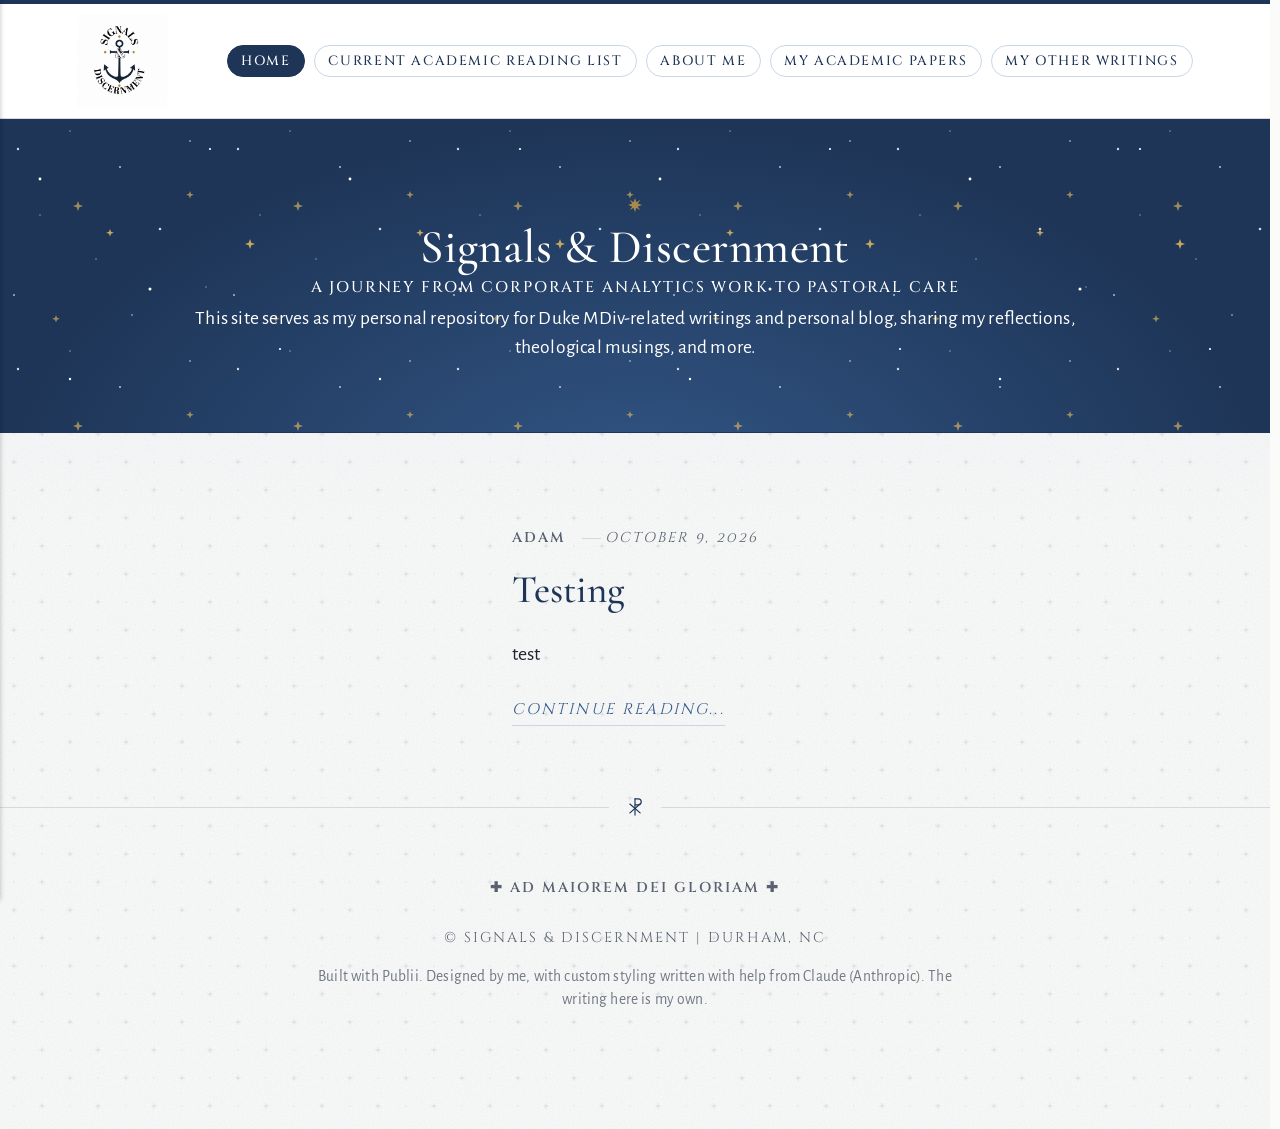
==== commit 3d440b95: "Updated from Publii" ====
--- a/index.html
+++ b/index.html
@@ -1,4 +1,4 @@
-<!DOCTYPE html><html lang="en-gb"><head><meta charset="utf-8"><meta http-equiv="X-UA-Compatible" content="IE=edge"><meta name="viewport" content="width=device-width,initial-scale=1"><title>Signals &amp; Discernment</title><meta name="generator" content="Publii Open-Source CMS for Static Site"><link rel="canonical" href="https://signalsanddiscernment.github.io/site/"><link rel="alternate" type="application/atom+xml" href="https://signalsanddiscernment.github.io/site/feed.xml" title="Signals &amp; Discernment - RSS"><link rel="alternate" type="application/json" href="https://signalsanddiscernment.github.io/site/feed.json" title="Signals &amp; Discernment - JSON"><meta property="og:title" content="Signals &amp; Discernment"><meta property="og:image" content="https://signalsanddiscernment.github.io/site/media/website/Untitled-October-11-2026-at-12.21.15-1.png"><meta property="og:image:width" content="1254"><meta property="og:image:height" content="1254"><meta property="og:site_name" content="Signals &amp; Discernment"><meta property="og:description" content=""><meta property="og:url" content="https://signalsanddiscernment.github.io/site/"><meta property="og:type" content="website"><link rel="stylesheet" href="https://signalsanddiscernment.github.io/site/assets/css/style.css?v&#x3D;f12a6a197fb78abfbe670954dcc46ff3"><script type="application/ld+json">{"@context":"http://schema.org","@type":"Organization","name":"Signals & Discernment","logo":"https://signalsanddiscernment.github.io/site/media/website/Untitled-October-11-2026-at-12.21.15-1.png","url":"https://signalsanddiscernment.github.io/site/","sameAs":["https://www.linkedin.com/in/adbowers/"]}</script><noscript><style>img[loading] {
+<!DOCTYPE html><html lang="en-gb"><head><meta charset="utf-8"><meta http-equiv="X-UA-Compatible" content="IE=edge"><meta name="viewport" content="width=device-width,initial-scale=1"><title>Signals &amp; Discernment</title><meta name="generator" content="Publii Open-Source CMS for Static Site"><link rel="canonical" href="https://signalsanddiscernment.github.io/site/"><link rel="alternate" type="application/atom+xml" href="https://signalsanddiscernment.github.io/site/feed.xml" title="Signals &amp; Discernment - RSS"><link rel="alternate" type="application/json" href="https://signalsanddiscernment.github.io/site/feed.json" title="Signals &amp; Discernment - JSON"><meta property="og:title" content="Signals &amp; Discernment"><meta property="og:image" content="https://signalsanddiscernment.github.io/site/media/website/Untitled-October-11-2026-at-12.21.15-1.png"><meta property="og:image:width" content="1254"><meta property="og:image:height" content="1254"><meta property="og:site_name" content="Signals &amp; Discernment"><meta property="og:description" content=""><meta property="og:url" content="https://signalsanddiscernment.github.io/site/"><meta property="og:type" content="website"><link rel="stylesheet" href="https://signalsanddiscernment.github.io/site/assets/css/style.css?v&#x3D;1d61e5d0a676698d8a9d6a7c0880b295"><script type="application/ld+json">{"@context":"http://schema.org","@type":"Organization","name":"Signals & Discernment","logo":"https://signalsanddiscernment.github.io/site/media/website/Untitled-October-11-2026-at-12.21.15-1.png","url":"https://signalsanddiscernment.github.io/site/","sameAs":["https://www.linkedin.com/in/adbowers/"]}</script><noscript><style>img[loading] {
                     opacity: 1;
                 }</style></noscript><link rel="preconnect" href="https://fonts.googleapis.com"><link rel="preconnect" href="https://fonts.gstatic.com" crossorigin><link href="https://fonts.googleapis.com/css2?family=Cinzel:wght@400;500&family=Cormorant+Garamond:wght@500;600&family=EB+Garamond:ital,wght@0,400;1,400&family=Alegreya+Sans:ital,wght@0,400;0,500;0,700;1,400&display=block" rel="stylesheet"></head><body class="home-template"><header class="top js-header"><a class="logo" href="https://signalsanddiscernment.github.io/site/"><img src="https://signalsanddiscernment.github.io/site/media/website/Untitled-October-11-2026-at-12.21.15-1.png" alt="Signals &amp; Discernment" width="1254" height="1254"></a><nav class="navbar js-navbar" aria-label="Main"><button class="navbar__toggle js-toggle" aria-label="Menu" aria-haspopup="true" aria-expanded="false"><span class="navbar__toggle-box"><span class="navbar__toggle-inner">Menu</span></span></button><ul class="navbar__menu"><li class="active"><a href="https://signalsanddiscernment.github.io/site/" target="_self">Home</a></li><li><a href="https://signalsanddiscernment.github.io/site/my-current-semester-reading-list/" target="_self">Current Academic Reading List</a></li><li><a href="https://signalsanddiscernment.github.io/site/about-me/" target="_self">About Me</a></li><li><a href="https://signalsanddiscernment.github.io/site/my-writings/" target="_self">My Academic Papers</a></li><li><a href="https://signalsanddiscernment.github.io/site/my-other-writings/" target="_self">My Other Writings</a></li></ul></nav></header><main><div class="hero hero--noimage"><header class="hero__content"><div class="wrapper"><h1>Signals &amp; Discernment</h1><h3><span style="color: rgb(52, 73, 94);">A journey from corporate analytics work to pastoral care</span></h3><p>This site serves as my personal repository for Duke MDiv-related writings and personal blog, sharing my reflections, theological musings, and more.</p><p> </p></div></header></div><div class="wrapper feed"><article class="feed__item feed__item--centered"><div class="feed__content"><header><div class="feed__meta"><a href="https://signalsanddiscernment.github.io/site/authors/adam/" class="feed__author">Adam</a> <time datetime="2026-10-09T11:41" class="feed__date">October 9, 2026</time></div><h2 class="feed__title"><a href="https://signalsanddiscernment.github.io/site/testing/">Testing</a></h2></header><p>test</p><a href="https://signalsanddiscernment.github.io/site/testing/" class="readmore feed__readmore">Continue reading...</a></div></article></div></main><footer class="footer"><div class="wrapper"><div class="footer__copyright"><p><strong>✚ Ad maiorem Dei gloriam ✚</strong></p><p>© Signals &amp; Discernment | Durham, NC</p><p>Built with Publii. Designed by me, with custom styling written with help from Claude (Anthropic). The writing here is my own.</p></div><div class="footer__social"><a href="https://www.linkedin.com/in/adbowers/" aria-label="LinkedIn"><svg><use xlink:href="https://signalsanddiscernment.github.io/site/assets/svg/svg-map.svg#linkedin"/></svg></a></div><button id="backToTop" class="footer__bttop" aria-label="Back to top" title="Back to top"><svg width="20" height="20"><use xlink:href="https://signalsanddiscernment.github.io/site/assets/svg/svg-map.svg#toparrow"/></svg></button></div></footer><script defer="defer" src="https://signalsanddiscernment.github.io/site/assets/js/scripts.min.js?v&#x3D;548663b90e1600fd2c2dd54433d04b71"></script><script>window.publiiThemeMenuConfig={mobileMenuMode:'sidebar',animationSpeed:300,submenuWidth: 'auto',doubleClickTime:500,mobileMenuExpandableSubmenus:true,relatedContainerForOverlayMenuSelector:'.top'};</script><script>var images = document.querySelectorAll('img[loading]');
         for (var i = 0; i < images.length; i++) {
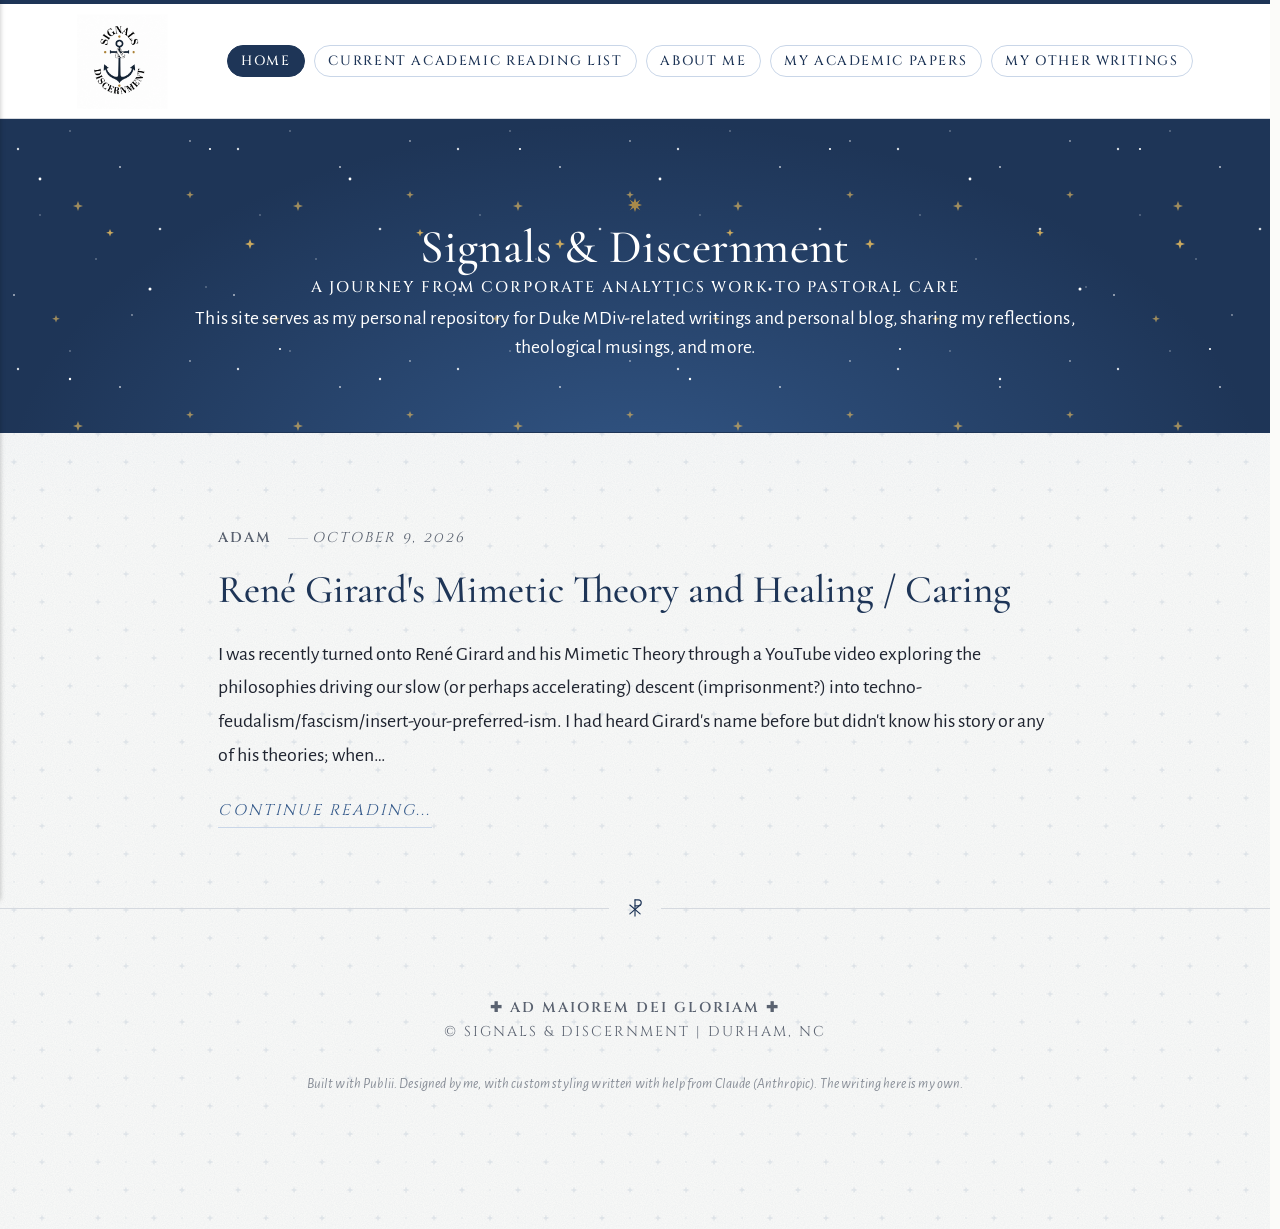
==== commit 88fea6fa: "Updated from Publii" ====
--- a/index.html
+++ b/index.html
@@ -1,6 +1,6 @@
-<!DOCTYPE html><html lang="en-gb"><head><meta charset="utf-8"><meta http-equiv="X-UA-Compatible" content="IE=edge"><meta name="viewport" content="width=device-width,initial-scale=1"><title>Signals &amp; Discernment</title><meta name="generator" content="Publii Open-Source CMS for Static Site"><link rel="canonical" href="https://signalsanddiscernment.github.io/site/"><link rel="alternate" type="application/atom+xml" href="https://signalsanddiscernment.github.io/site/feed.xml" title="Signals &amp; Discernment - RSS"><link rel="alternate" type="application/json" href="https://signalsanddiscernment.github.io/site/feed.json" title="Signals &amp; Discernment - JSON"><meta property="og:title" content="Signals &amp; Discernment"><meta property="og:image" content="https://signalsanddiscernment.github.io/site/media/website/Untitled-October-11-2026-at-12.21.15-1.png"><meta property="og:image:width" content="1254"><meta property="og:image:height" content="1254"><meta property="og:site_name" content="Signals &amp; Discernment"><meta property="og:description" content=""><meta property="og:url" content="https://signalsanddiscernment.github.io/site/"><meta property="og:type" content="website"><link rel="stylesheet" href="https://signalsanddiscernment.github.io/site/assets/css/style.css?v&#x3D;1d61e5d0a676698d8a9d6a7c0880b295"><script type="application/ld+json">{"@context":"http://schema.org","@type":"Organization","name":"Signals & Discernment","logo":"https://signalsanddiscernment.github.io/site/media/website/Untitled-October-11-2026-at-12.21.15-1.png","url":"https://signalsanddiscernment.github.io/site/","sameAs":["https://www.linkedin.com/in/adbowers/"]}</script><noscript><style>img[loading] {
+<!DOCTYPE html><html lang="en-gb"><head><meta charset="utf-8"><meta http-equiv="X-UA-Compatible" content="IE=edge"><meta name="viewport" content="width=device-width,initial-scale=1"><title>Signals &amp; Discernment</title><meta name="generator" content="Publii Open-Source CMS for Static Site"><link rel="canonical" href="https://signalsanddiscernment.github.io/site/"><link rel="alternate" type="application/atom+xml" href="https://signalsanddiscernment.github.io/site/feed.xml" title="Signals &amp; Discernment - RSS"><link rel="alternate" type="application/json" href="https://signalsanddiscernment.github.io/site/feed.json" title="Signals &amp; Discernment - JSON"><meta property="og:title" content="Signals &amp; Discernment"><meta property="og:image" content="https://signalsanddiscernment.github.io/site/media/website/Untitled-October-11-2026-at-12.21.15-1.png"><meta property="og:image:width" content="1254"><meta property="og:image:height" content="1254"><meta property="og:site_name" content="Signals &amp; Discernment"><meta property="og:description" content=""><meta property="og:url" content="https://signalsanddiscernment.github.io/site/"><meta property="og:type" content="website"><link rel="stylesheet" href="https://signalsanddiscernment.github.io/site/assets/css/style.css?v&#x3D;eeb4156cfa234d4455c27658f522dd73"><script type="application/ld+json">{"@context":"http://schema.org","@type":"Organization","name":"Signals & Discernment","logo":"https://signalsanddiscernment.github.io/site/media/website/Untitled-October-11-2026-at-12.21.15-1.png","url":"https://signalsanddiscernment.github.io/site/","sameAs":["https://www.linkedin.com/in/adbowers/"]}</script><noscript><style>img[loading] {
                     opacity: 1;
-                }</style></noscript><link rel="preconnect" href="https://fonts.googleapis.com"><link rel="preconnect" href="https://fonts.gstatic.com" crossorigin><link href="https://fonts.googleapis.com/css2?family=Cinzel:wght@400;500&family=Cormorant+Garamond:wght@500;600&family=EB+Garamond:ital,wght@0,400;1,400&family=Alegreya+Sans:ital,wght@0,400;0,500;0,700;1,400&display=block" rel="stylesheet"></head><body class="home-template"><header class="top js-header"><a class="logo" href="https://signalsanddiscernment.github.io/site/"><img src="https://signalsanddiscernment.github.io/site/media/website/Untitled-October-11-2026-at-12.21.15-1.png" alt="Signals &amp; Discernment" width="1254" height="1254"></a><nav class="navbar js-navbar" aria-label="Main"><button class="navbar__toggle js-toggle" aria-label="Menu" aria-haspopup="true" aria-expanded="false"><span class="navbar__toggle-box"><span class="navbar__toggle-inner">Menu</span></span></button><ul class="navbar__menu"><li class="active"><a href="https://signalsanddiscernment.github.io/site/" target="_self">Home</a></li><li><a href="https://signalsanddiscernment.github.io/site/my-current-semester-reading-list/" target="_self">Current Academic Reading List</a></li><li><a href="https://signalsanddiscernment.github.io/site/about-me/" target="_self">About Me</a></li><li><a href="https://signalsanddiscernment.github.io/site/my-writings/" target="_self">My Academic Papers</a></li><li><a href="https://signalsanddiscernment.github.io/site/my-other-writings/" target="_self">My Other Writings</a></li></ul></nav></header><main><div class="hero hero--noimage"><header class="hero__content"><div class="wrapper"><h1>Signals &amp; Discernment</h1><h3><span style="color: rgb(52, 73, 94);">A journey from corporate analytics work to pastoral care</span></h3><p>This site serves as my personal repository for Duke MDiv-related writings and personal blog, sharing my reflections, theological musings, and more.</p><p> </p></div></header></div><div class="wrapper feed"><article class="feed__item feed__item--centered"><div class="feed__content"><header><div class="feed__meta"><a href="https://signalsanddiscernment.github.io/site/authors/adam/" class="feed__author">Adam</a> <time datetime="2026-10-09T11:41" class="feed__date">October 9, 2026</time></div><h2 class="feed__title"><a href="https://signalsanddiscernment.github.io/site/testing/">Testing</a></h2></header><p>test</p><a href="https://signalsanddiscernment.github.io/site/testing/" class="readmore feed__readmore">Continue reading...</a></div></article></div></main><footer class="footer"><div class="wrapper"><div class="footer__copyright"><p><strong>✚ Ad maiorem Dei gloriam ✚</strong></p><p>© Signals &amp; Discernment | Durham, NC</p><p>Built with Publii. Designed by me, with custom styling written with help from Claude (Anthropic). The writing here is my own.</p></div><div class="footer__social"><a href="https://www.linkedin.com/in/adbowers/" aria-label="LinkedIn"><svg><use xlink:href="https://signalsanddiscernment.github.io/site/assets/svg/svg-map.svg#linkedin"/></svg></a></div><button id="backToTop" class="footer__bttop" aria-label="Back to top" title="Back to top"><svg width="20" height="20"><use xlink:href="https://signalsanddiscernment.github.io/site/assets/svg/svg-map.svg#toparrow"/></svg></button></div></footer><script defer="defer" src="https://signalsanddiscernment.github.io/site/assets/js/scripts.min.js?v&#x3D;548663b90e1600fd2c2dd54433d04b71"></script><script>window.publiiThemeMenuConfig={mobileMenuMode:'sidebar',animationSpeed:300,submenuWidth: 'auto',doubleClickTime:500,mobileMenuExpandableSubmenus:true,relatedContainerForOverlayMenuSelector:'.top'};</script><script>var images = document.querySelectorAll('img[loading]');
+                }</style></noscript><link rel="preconnect" href="https://fonts.googleapis.com"><link rel="preconnect" href="https://fonts.gstatic.com" crossorigin><link href="https://fonts.googleapis.com/css2?family=Cinzel:wght@400;500&family=Cormorant+Garamond:wght@500;600&family=EB+Garamond:ital,wght@0,400;1,400&family=Alegreya+Sans:ital,wght@0,400;0,500;0,700;1,400&display=block" rel="stylesheet"></head><body class="home-template"><header class="top js-header"><a class="logo" href="https://signalsanddiscernment.github.io/site/"><img src="https://signalsanddiscernment.github.io/site/media/website/Untitled-October-11-2026-at-12.21.15-1.png" alt="Signals &amp; Discernment" width="1254" height="1254"></a><nav class="navbar js-navbar" aria-label="Main"><button class="navbar__toggle js-toggle" aria-label="Menu" aria-haspopup="true" aria-expanded="false"><span class="navbar__toggle-box"><span class="navbar__toggle-inner">Menu</span></span></button><ul class="navbar__menu"><li class="active"><a href="https://signalsanddiscernment.github.io/site/" target="_self">Home</a></li><li><a href="https://signalsanddiscernment.github.io/site/my-current-semester-reading-list/" target="_self">Current Academic Reading List</a></li><li><a href="https://signalsanddiscernment.github.io/site/about-me/" target="_self">About Me</a></li><li><a href="https://signalsanddiscernment.github.io/site/my-writings/" target="_self">My Academic Papers</a></li><li><a href="https://signalsanddiscernment.github.io/site/my-other-writings/" target="_self">My Other Writings</a></li></ul></nav></header><main><div class="hero hero--noimage"><header class="hero__content"><div class="wrapper"><h1>Signals &amp; Discernment</h1><h3><span style="color: rgb(52, 73, 94);">A journey from corporate analytics work to pastoral care</span></h3><p>This site serves as my personal repository for Duke MDiv-related writings and personal blog, sharing my reflections, theological musings, and more.</p><p> </p></div></header></div><div class="wrapper feed"><article class="feed__item feed__item--centered"><div class="feed__content"><header><div class="feed__meta"><a href="https://signalsanddiscernment.github.io/site/authors/adam/" class="feed__author">Adam</a> <time datetime="2026-10-09T11:41" class="feed__date">October 9, 2026</time></div><h2 class="feed__title"><a href="https://signalsanddiscernment.github.io/site/testing/">René Girard&#x27;s Mimetic Theory and Healing / Caring</a></h2></header><p>I was recently turned onto René Girard and his Mimetic Theory through a YouTube video exploring the philosophies driving our slow (or perhaps accelerating) descent (imprisonment?) into techno-feudalism/fascism/insert-your-preferred-ism. I had heard Girard's name before but didn't know his story or any of his theories; when&hellip;</p><a href="https://signalsanddiscernment.github.io/site/testing/" class="readmore feed__readmore">Continue reading...</a></div></article></div></main><footer class="footer"><div class="wrapper"><div class="footer__copyright"><p><strong>✚ Ad maiorem Dei gloriam ✚</strong></p><p>© Signals &amp; Discernment | Durham, NC</p><p>Built with Publii. Designed by me, with custom styling written with help from Claude (Anthropic). The writing here is my own.</p></div><div class="footer__social"><a href="https://www.linkedin.com/in/adbowers/" aria-label="LinkedIn"><svg><use xlink:href="https://signalsanddiscernment.github.io/site/assets/svg/svg-map.svg#linkedin"/></svg></a></div><button id="backToTop" class="footer__bttop" aria-label="Back to top" title="Back to top"><svg width="20" height="20"><use xlink:href="https://signalsanddiscernment.github.io/site/assets/svg/svg-map.svg#toparrow"/></svg></button></div></footer><script defer="defer" src="https://signalsanddiscernment.github.io/site/assets/js/scripts.min.js?v&#x3D;548663b90e1600fd2c2dd54433d04b71"></script><script>window.publiiThemeMenuConfig={mobileMenuMode:'sidebar',animationSpeed:300,submenuWidth: 'auto',doubleClickTime:500,mobileMenuExpandableSubmenus:true,relatedContainerForOverlayMenuSelector:'.top'};</script><script>var images = document.querySelectorAll('img[loading]');
         for (var i = 0; i < images.length; i++) {
             if (images[i].complete) {
                 images[i].classList.add('is-loaded');
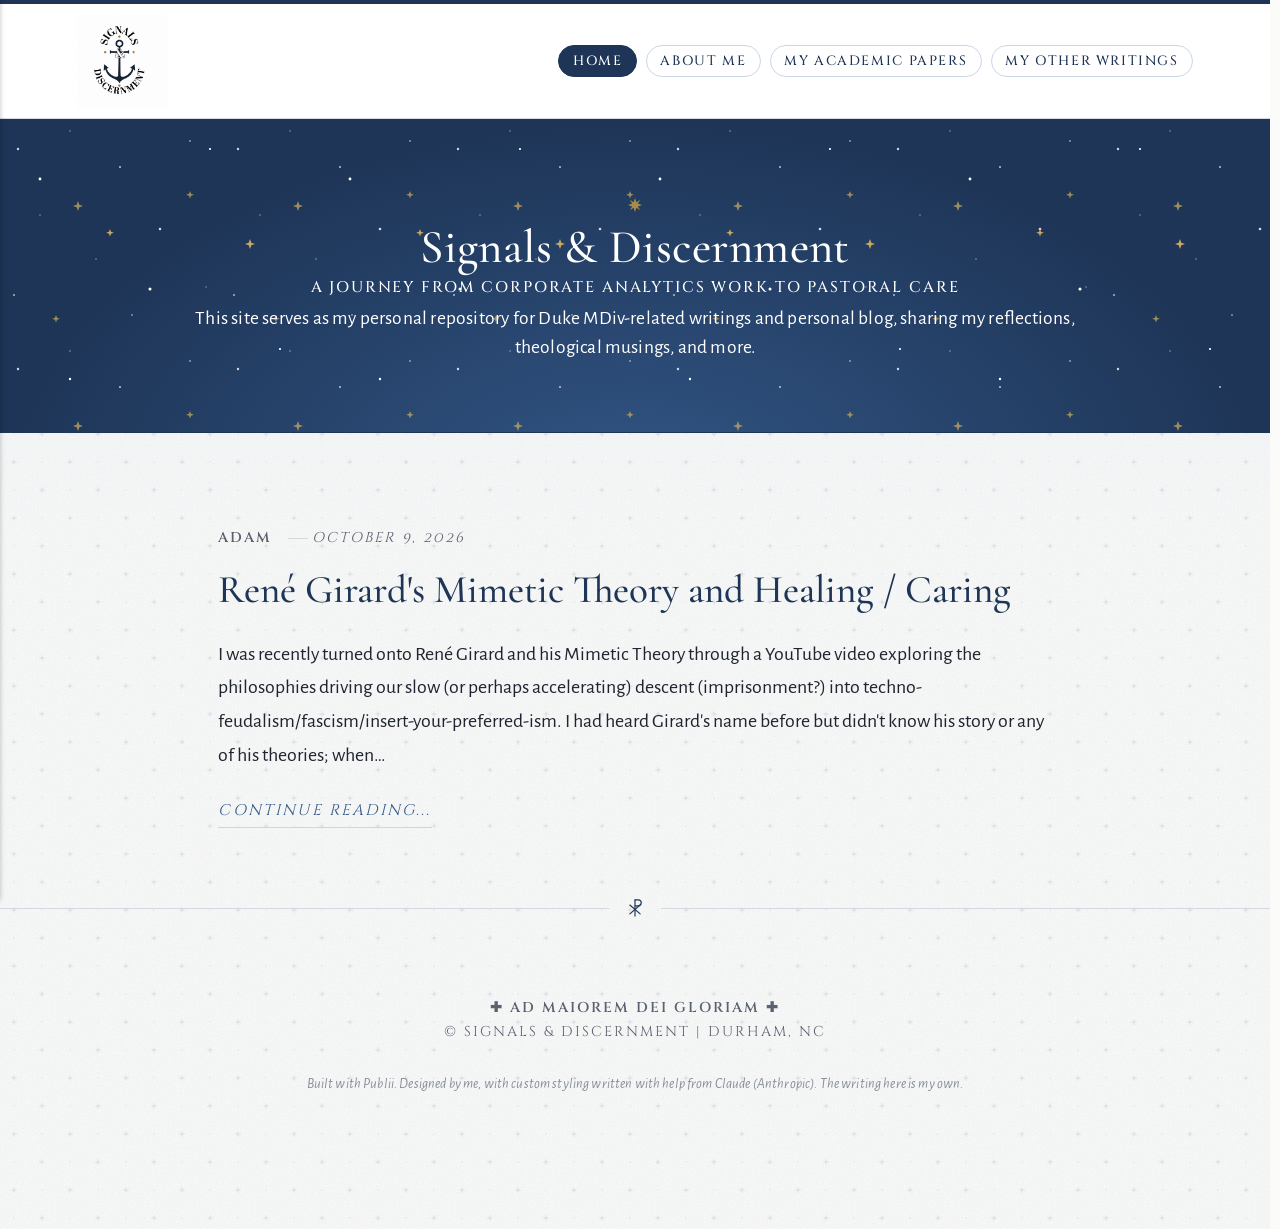
==== commit a756aa4c: "Updated from Publii" ====
--- a/index.html
+++ b/index.html
@@ -1,6 +1,6 @@
 <!DOCTYPE html><html lang="en-gb"><head><meta charset="utf-8"><meta http-equiv="X-UA-Compatible" content="IE=edge"><meta name="viewport" content="width=device-width,initial-scale=1"><title>Signals &amp; Discernment</title><meta name="generator" content="Publii Open-Source CMS for Static Site"><link rel="canonical" href="https://signalsanddiscernment.github.io/site/"><link rel="alternate" type="application/atom+xml" href="https://signalsanddiscernment.github.io/site/feed.xml" title="Signals &amp; Discernment - RSS"><link rel="alternate" type="application/json" href="https://signalsanddiscernment.github.io/site/feed.json" title="Signals &amp; Discernment - JSON"><meta property="og:title" content="Signals &amp; Discernment"><meta property="og:image" content="https://signalsanddiscernment.github.io/site/media/website/Untitled-October-11-2026-at-12.21.15-1.png"><meta property="og:image:width" content="1254"><meta property="og:image:height" content="1254"><meta property="og:site_name" content="Signals &amp; Discernment"><meta property="og:description" content=""><meta property="og:url" content="https://signalsanddiscernment.github.io/site/"><meta property="og:type" content="website"><link rel="stylesheet" href="https://signalsanddiscernment.github.io/site/assets/css/style.css?v&#x3D;eeb4156cfa234d4455c27658f522dd73"><script type="application/ld+json">{"@context":"http://schema.org","@type":"Organization","name":"Signals & Discernment","logo":"https://signalsanddiscernment.github.io/site/media/website/Untitled-October-11-2026-at-12.21.15-1.png","url":"https://signalsanddiscernment.github.io/site/","sameAs":["https://www.linkedin.com/in/adbowers/"]}</script><noscript><style>img[loading] {
                     opacity: 1;
-                }</style></noscript><link rel="preconnect" href="https://fonts.googleapis.com"><link rel="preconnect" href="https://fonts.gstatic.com" crossorigin><link href="https://fonts.googleapis.com/css2?family=Cinzel:wght@400;500&family=Cormorant+Garamond:wght@500;600&family=EB+Garamond:ital,wght@0,400;1,400&family=Alegreya+Sans:ital,wght@0,400;0,500;0,700;1,400&display=block" rel="stylesheet"></head><body class="home-template"><header class="top js-header"><a class="logo" href="https://signalsanddiscernment.github.io/site/"><img src="https://signalsanddiscernment.github.io/site/media/website/Untitled-October-11-2026-at-12.21.15-1.png" alt="Signals &amp; Discernment" width="1254" height="1254"></a><nav class="navbar js-navbar" aria-label="Main"><button class="navbar__toggle js-toggle" aria-label="Menu" aria-haspopup="true" aria-expanded="false"><span class="navbar__toggle-box"><span class="navbar__toggle-inner">Menu</span></span></button><ul class="navbar__menu"><li class="active"><a href="https://signalsanddiscernment.github.io/site/" target="_self">Home</a></li><li><a href="https://signalsanddiscernment.github.io/site/my-current-semester-reading-list/" target="_self">Current Academic Reading List</a></li><li><a href="https://signalsanddiscernment.github.io/site/about-me/" target="_self">About Me</a></li><li><a href="https://signalsanddiscernment.github.io/site/my-writings/" target="_self">My Academic Papers</a></li><li><a href="https://signalsanddiscernment.github.io/site/my-other-writings/" target="_self">My Other Writings</a></li></ul></nav></header><main><div class="hero hero--noimage"><header class="hero__content"><div class="wrapper"><h1>Signals &amp; Discernment</h1><h3><span style="color: rgb(52, 73, 94);">A journey from corporate analytics work to pastoral care</span></h3><p>This site serves as my personal repository for Duke MDiv-related writings and personal blog, sharing my reflections, theological musings, and more.</p><p> </p></div></header></div><div class="wrapper feed"><article class="feed__item feed__item--centered"><div class="feed__content"><header><div class="feed__meta"><a href="https://signalsanddiscernment.github.io/site/authors/adam/" class="feed__author">Adam</a> <time datetime="2026-10-09T11:41" class="feed__date">October 9, 2026</time></div><h2 class="feed__title"><a href="https://signalsanddiscernment.github.io/site/testing/">René Girard&#x27;s Mimetic Theory and Healing / Caring</a></h2></header><p>I was recently turned onto René Girard and his Mimetic Theory through a YouTube video exploring the philosophies driving our slow (or perhaps accelerating) descent (imprisonment?) into techno-feudalism/fascism/insert-your-preferred-ism. I had heard Girard's name before but didn't know his story or any of his theories; when&hellip;</p><a href="https://signalsanddiscernment.github.io/site/testing/" class="readmore feed__readmore">Continue reading...</a></div></article></div></main><footer class="footer"><div class="wrapper"><div class="footer__copyright"><p><strong>✚ Ad maiorem Dei gloriam ✚</strong></p><p>© Signals &amp; Discernment | Durham, NC</p><p>Built with Publii. Designed by me, with custom styling written with help from Claude (Anthropic). The writing here is my own.</p></div><div class="footer__social"><a href="https://www.linkedin.com/in/adbowers/" aria-label="LinkedIn"><svg><use xlink:href="https://signalsanddiscernment.github.io/site/assets/svg/svg-map.svg#linkedin"/></svg></a></div><button id="backToTop" class="footer__bttop" aria-label="Back to top" title="Back to top"><svg width="20" height="20"><use xlink:href="https://signalsanddiscernment.github.io/site/assets/svg/svg-map.svg#toparrow"/></svg></button></div></footer><script defer="defer" src="https://signalsanddiscernment.github.io/site/assets/js/scripts.min.js?v&#x3D;548663b90e1600fd2c2dd54433d04b71"></script><script>window.publiiThemeMenuConfig={mobileMenuMode:'sidebar',animationSpeed:300,submenuWidth: 'auto',doubleClickTime:500,mobileMenuExpandableSubmenus:true,relatedContainerForOverlayMenuSelector:'.top'};</script><script>var images = document.querySelectorAll('img[loading]');
+                }</style></noscript><link rel="preconnect" href="https://fonts.googleapis.com"><link rel="preconnect" href="https://fonts.gstatic.com" crossorigin><link href="https://fonts.googleapis.com/css2?family=Cinzel:wght@400;500&family=Cormorant+Garamond:wght@500;600&family=EB+Garamond:ital,wght@0,400;1,400&family=Alegreya+Sans:ital,wght@0,400;0,500;0,700;1,400&display=block" rel="stylesheet"></head><body class="home-template"><header class="top js-header"><a class="logo" href="https://signalsanddiscernment.github.io/site/"><img src="https://signalsanddiscernment.github.io/site/media/website/Untitled-October-11-2026-at-12.21.15-1.png" alt="Signals &amp; Discernment" width="1254" height="1254"></a><nav class="navbar js-navbar" aria-label="Main"><button class="navbar__toggle js-toggle" aria-label="Menu" aria-haspopup="true" aria-expanded="false"><span class="navbar__toggle-box"><span class="navbar__toggle-inner">Menu</span></span></button><ul class="navbar__menu"><li class="active"><a href="https://signalsanddiscernment.github.io/site/" target="_self">Home</a></li><li><a href="https://signalsanddiscernment.github.io/site/about-me/" target="_self">About Me</a></li><li><a href="https://signalsanddiscernment.github.io/site/my-writings/" target="_self">My Academic Papers</a></li><li><a href="https://signalsanddiscernment.github.io/site/my-other-writings/" target="_self">My Other Writings</a></li></ul></nav></header><main><div class="hero hero--noimage"><header class="hero__content"><div class="wrapper"><h1>Signals &amp; Discernment</h1><h3><span style="color: rgb(52, 73, 94);">A journey from corporate analytics work to pastoral care</span></h3><p>This site serves as my personal repository for Duke MDiv-related writings and personal blog, sharing my reflections, theological musings, and more.</p><p> </p></div></header></div><div class="wrapper feed"><article class="feed__item feed__item--centered"><div class="feed__content"><header><div class="feed__meta"><a href="https://signalsanddiscernment.github.io/site/authors/adam/" class="feed__author">Adam</a> <time datetime="2026-10-09T11:41" class="feed__date">October 9, 2026</time></div><h2 class="feed__title"><a href="https://signalsanddiscernment.github.io/site/testing/">René Girard&#x27;s Mimetic Theory and Healing / Caring</a></h2></header><p>I was recently turned onto René Girard and his Mimetic Theory through a YouTube video exploring the philosophies driving our slow (or perhaps accelerating) descent (imprisonment?) into techno-feudalism/fascism/insert-your-preferred-ism. I had heard Girard's name before but didn't know his story or any of his theories; when&hellip;</p><a href="https://signalsanddiscernment.github.io/site/testing/" class="readmore feed__readmore">Continue reading...</a></div></article></div></main><footer class="footer"><div class="wrapper"><div class="footer__copyright"><p><strong>✚ Ad maiorem Dei gloriam ✚</strong></p><p>© Signals &amp; Discernment | Durham, NC</p><p>Built with Publii. Designed by me, with custom styling written with help from Claude (Anthropic). The writing here is my own.</p></div><div class="footer__social"><a href="https://www.linkedin.com/in/adbowers/" aria-label="LinkedIn"><svg><use xlink:href="https://signalsanddiscernment.github.io/site/assets/svg/svg-map.svg#linkedin"/></svg></a></div><button id="backToTop" class="footer__bttop" aria-label="Back to top" title="Back to top"><svg width="20" height="20"><use xlink:href="https://signalsanddiscernment.github.io/site/assets/svg/svg-map.svg#toparrow"/></svg></button></div></footer><script defer="defer" src="https://signalsanddiscernment.github.io/site/assets/js/scripts.min.js?v&#x3D;548663b90e1600fd2c2dd54433d04b71"></script><script>window.publiiThemeMenuConfig={mobileMenuMode:'sidebar',animationSpeed:300,submenuWidth: 'auto',doubleClickTime:500,mobileMenuExpandableSubmenus:true,relatedContainerForOverlayMenuSelector:'.top'};</script><script>var images = document.querySelectorAll('img[loading]');
         for (var i = 0; i < images.length; i++) {
             if (images[i].complete) {
                 images[i].classList.add('is-loaded');
